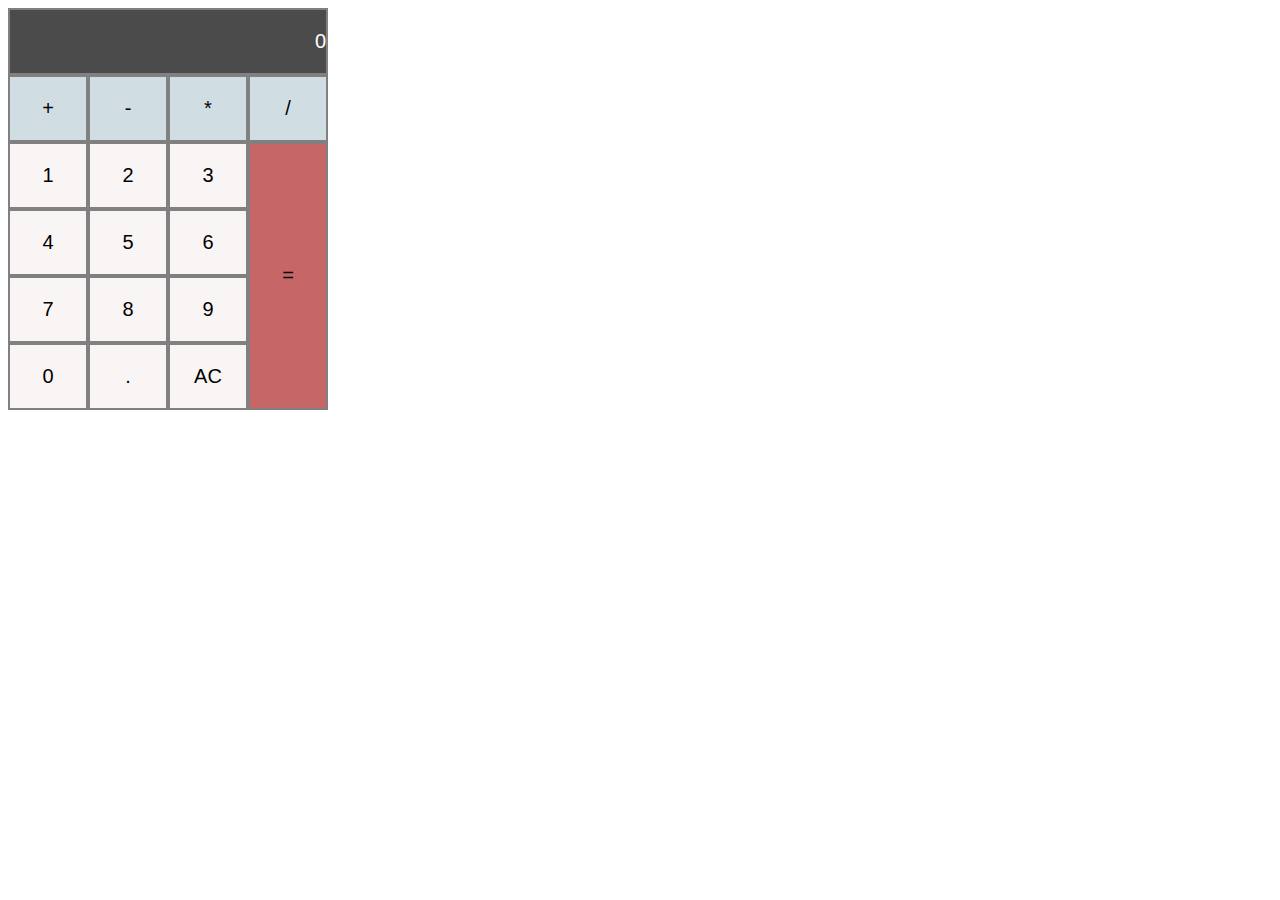
==== grid-calculator/03 Grid/start/index.html @ 4928d6eb "realizzazione calcolatrice" ====
<!DOCTYPE html>
<html lang="en">
  <head>
    <meta charset="UTF-8" />
    <meta http-equiv="X-UA-Compatible" content="IE=edge" />
    <meta name="viewport" content="width=device-width, initial-scale=1.0" />
    <link rel="stylesheet" href="style.css" />
    <title>Document</title>
  </head>
  <body>
    <div class="container">
      <div class="result"><p>0</p></div>
      <div class="symbols"><p>+</p></div>
      <div class="symbols"><p>-</p></div>
      <div class="symbols"><p>*</p></div>
      <div class="symbols"><p>/</p></div>
      <div class="button"><p>1</p></div>
      <div class="button"><p>2</p></div>
      <div class="button"><p>3</p></div>
      <div class="button"><p>4</p></div>
      <div class="button"><p>5</p></div>
      <div class="button"><p>6</p></div>
      <div class="button"><p>7</p></div>
      <div class="button"><p>8</p></div>
      <div class="button"><p>9</p></div>
      <div class="button"><p>0</p></div>
      <div class="button"><p>.</p></div>
      <div class="button"><p>AC</p></div>
      <div class="equal"><p>=</p></div>
    </div>
  </body>
</html>
---- grid-calculator/03 Grid/start/style.css ----
body {
  font-family: sans-serif;
  font-size: 20px;
}

.container {
  display: grid;
  grid-template-columns: 80px 80px 80px 80px;
  grid-template-rows: auto;
}

.container > div {
  color: black;
  border: 2px solid gray;
}

.container .button {
  background-color: rgb(250, 245, 245);
  text-align: center;
}
.container .result {
  background-color: rgb(75, 75, 75);
  color: white;
  grid-column: 1 / 5;
  text-align: end;
}
.container .symbols {
  background-color: rgb(208, 222, 228);
  text-align: center;
}
.container .equal {
  background-color: rgba(182, 57, 57, 0.774);
  grid-column: 4/5;
  grid-row: 3/7;
  text-align: center;
}
.container .equal p {
  padding-top: 100px;
}
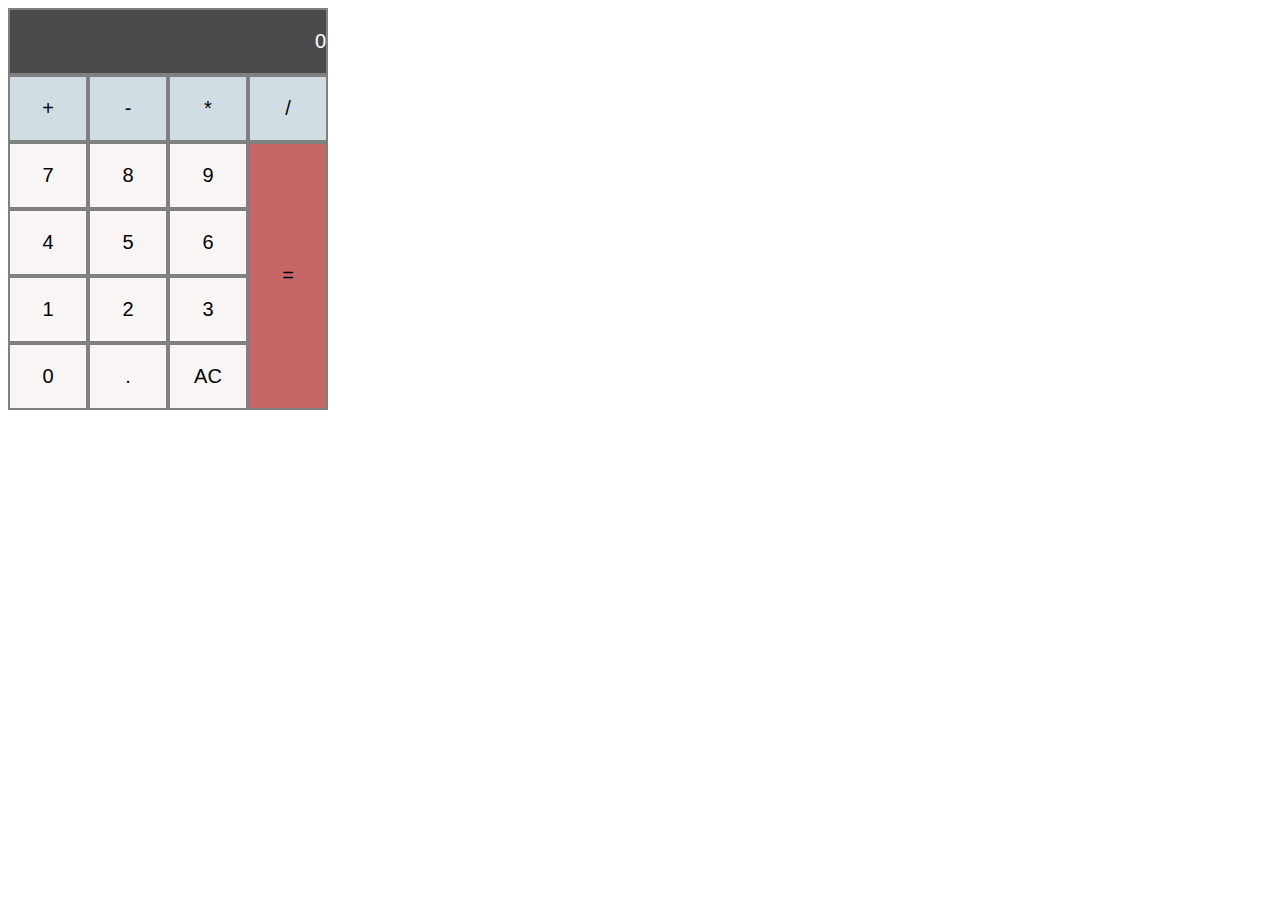
==== commit 192d712e: "modifica numeri" ====
--- a/grid-calculator/03 Grid/start/index.html
+++ b/grid-calculator/03 Grid/start/index.html
@@ -14,15 +14,15 @@
       <div class="symbols"><p>-</p></div>
       <div class="symbols"><p>*</p></div>
       <div class="symbols"><p>/</p></div>
+      <div class="button"><p>7</p></div>
+      <div class="button"><p>8</p></div>
+      <div class="button"><p>9</p></div>
+      <div class="button"><p>4</p></div>
+      <div class="button"><p>5</p></div>
+      <div class="button"><p>6</p></div>
       <div class="button"><p>1</p></div>
       <div class="button"><p>2</p></div>
       <div class="button"><p>3</p></div>
-      <div class="button"><p>4</p></div>
-      <div class="button"><p>5</p></div>
-      <div class="button"><p>6</p></div>
-      <div class="button"><p>7</p></div>
-      <div class="button"><p>8</p></div>
-      <div class="button"><p>9</p></div>
       <div class="button"><p>0</p></div>
       <div class="button"><p>.</p></div>
       <div class="button"><p>AC</p></div>
